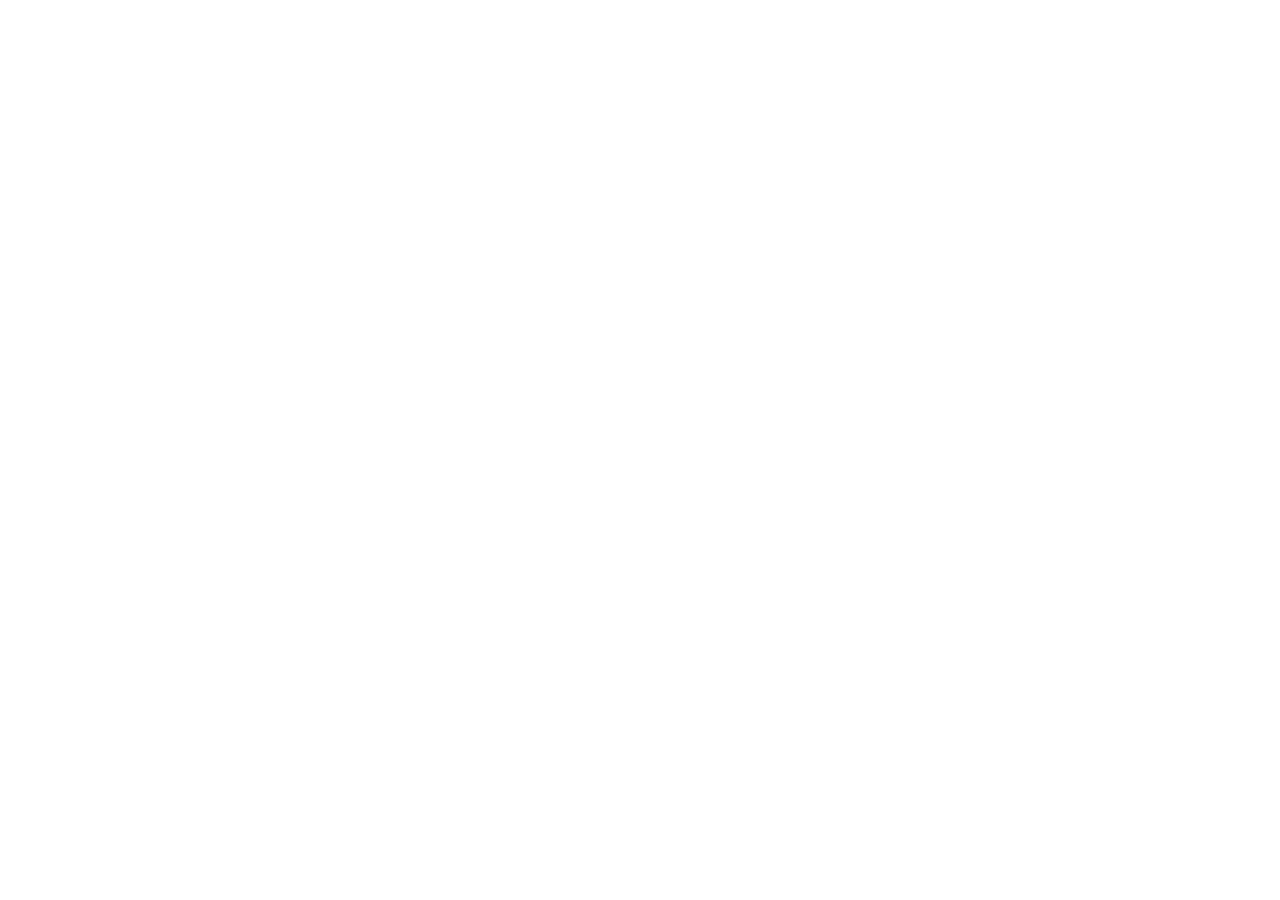
==== index.html @ 5520abc9 "set up files" ====
<!doctype html>
<html lang="en">
	<head>
		<meta charset="UTF-8" />
		<meta name="viewport" content="width=device-width, initial-scale=1.0" />
		<title>Bella Cucina - Pasta & Pizza</title>
		<link rel="stylesheet" href="./styles.css" />
	</head>

	<body>
		<header>
			<nav></nav>
		</header>

		<main></main>

		<footer></footer>

		<script src="./main.js"></script>
	</body>
</html>
---- styles.css ----
@font-face {
	font-family: fa;
	src: url();
}

:root {
	--primary-color: #000;
	--secondary-color: #fff;
	--accent-color: #f5f5ff;
}

* {
	scroll-behavior: smooth;
}

body {
}

nav {
	display: flex;
	justify-content: space-between;
	align-items: center;
	padding: 1rem 3rem;
}
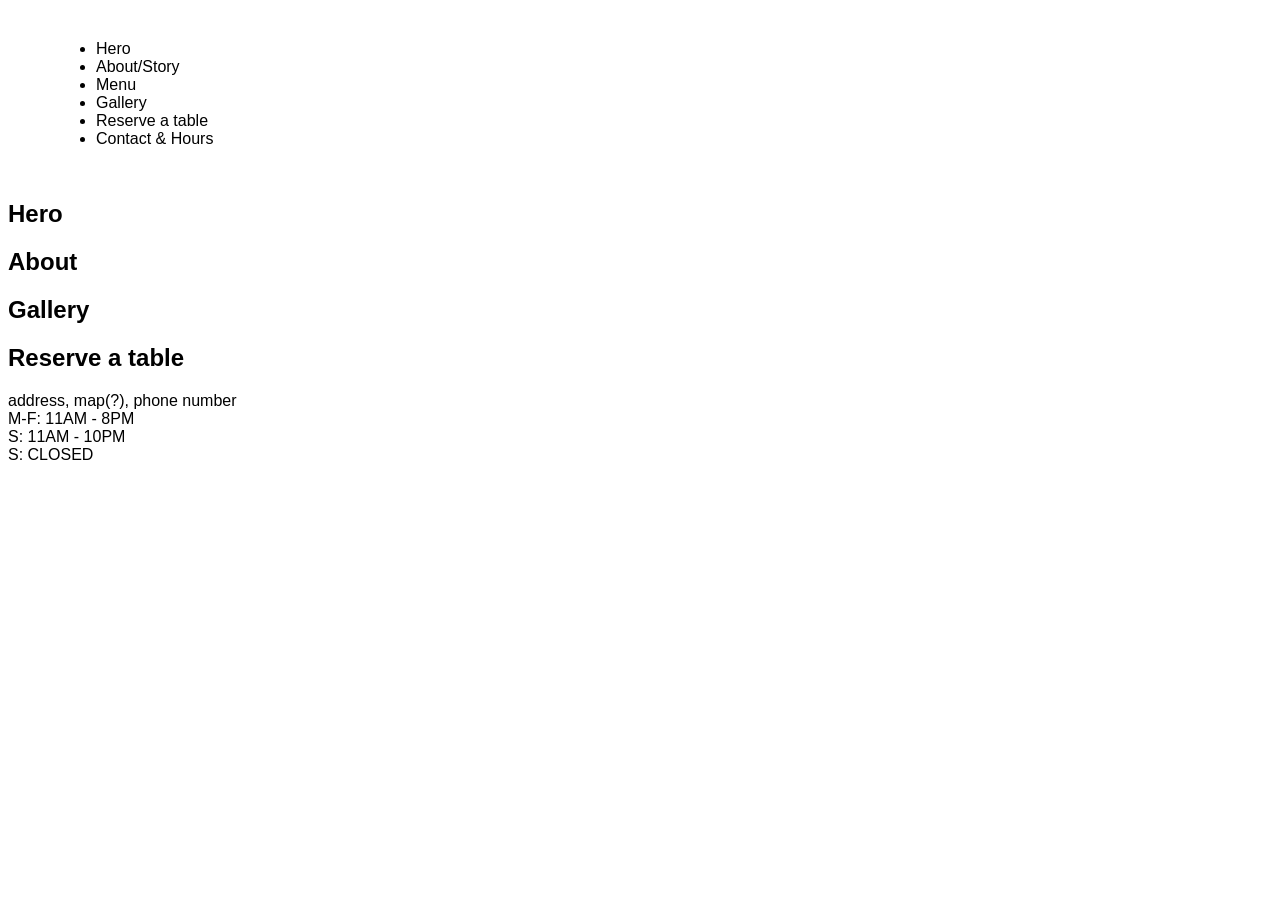
==== commit 0ec6b509: "html skeleton" ====
--- a/index.html
+++ b/index.html
@@ -3,18 +3,36 @@
 	<head>
 		<meta charset="UTF-8" />
 		<meta name="viewport" content="width=device-width, initial-scale=1.0" />
-		<title>Bella Cucina - Pasta & Pizza</title>
+		<title>Bella Cucina - Italian for Family</title>
 		<link rel="stylesheet" href="./styles.css" />
 	</head>
 
 	<body>
 		<header>
-			<nav></nav>
+			<nav>
+				<ul>
+					<li>Hero</li>
+					<li>About/Story</li>
+					<li>Menu</li>
+					<li>Gallery</li>
+					<li>Reserve a table</li>
+					<li>Contact & Hours</li>
+				</ul>
+			</nav>
 		</header>
 
-		<main></main>
+		<main>
+			<div id="hero"><h2>Hero</h2></div>
+			<div id="about"><h2>About</h2></div>
+			<div id="gallery"><h2>Gallery</h2></div>
+			<div id="reservation"><h2>Reserve a table</h2></div>
+		</main>
 
-		<footer></footer>
+		<footer>
+			<div id="contact">address, map(?), phone number</div>
+			<div id="hours">M-F: 11AM - 8PM<br />S: 11AM - 10PM<br />S: CLOSED</div>
+			<div id="social-media"></div>
+		</footer>
 
 		<script src="./main.js"></script>
 	</body>
--- a/styles.css
+++ b/styles.css
@@ -1,6 +1,7 @@
 @font-face {
-	font-family: fa;
-	src: url();
+	font-family: 'Nunito';
+	src: url('https://fonts.googleapis.com/css2?family=Nunito:wght@400;600;700&family=Playfair+Display:wght@700&display=swap')
+		format('woff2');
 }
 
 :root {
@@ -14,6 +15,8 @@
 }
 
 body {
+	height: 100vh;
+	font-family: 'Nunito', sans-serif;
 }
 
 nav {
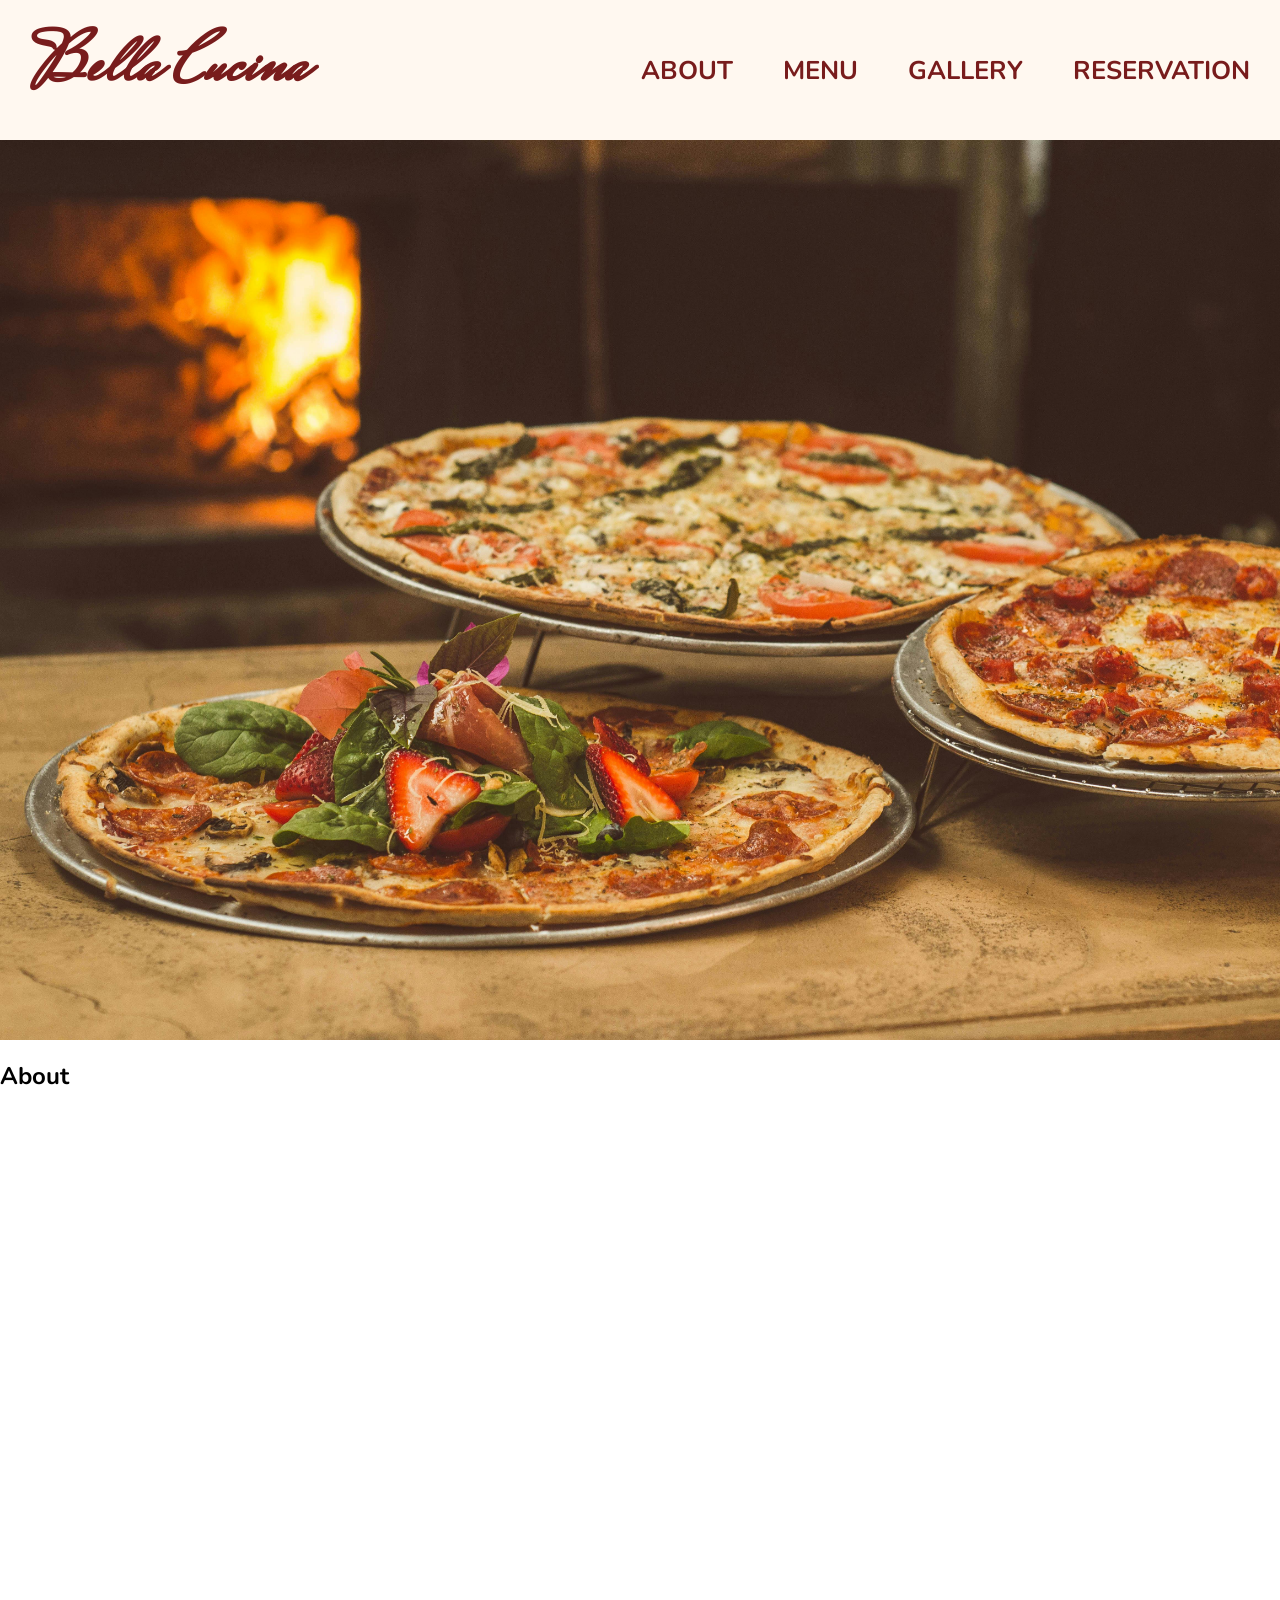
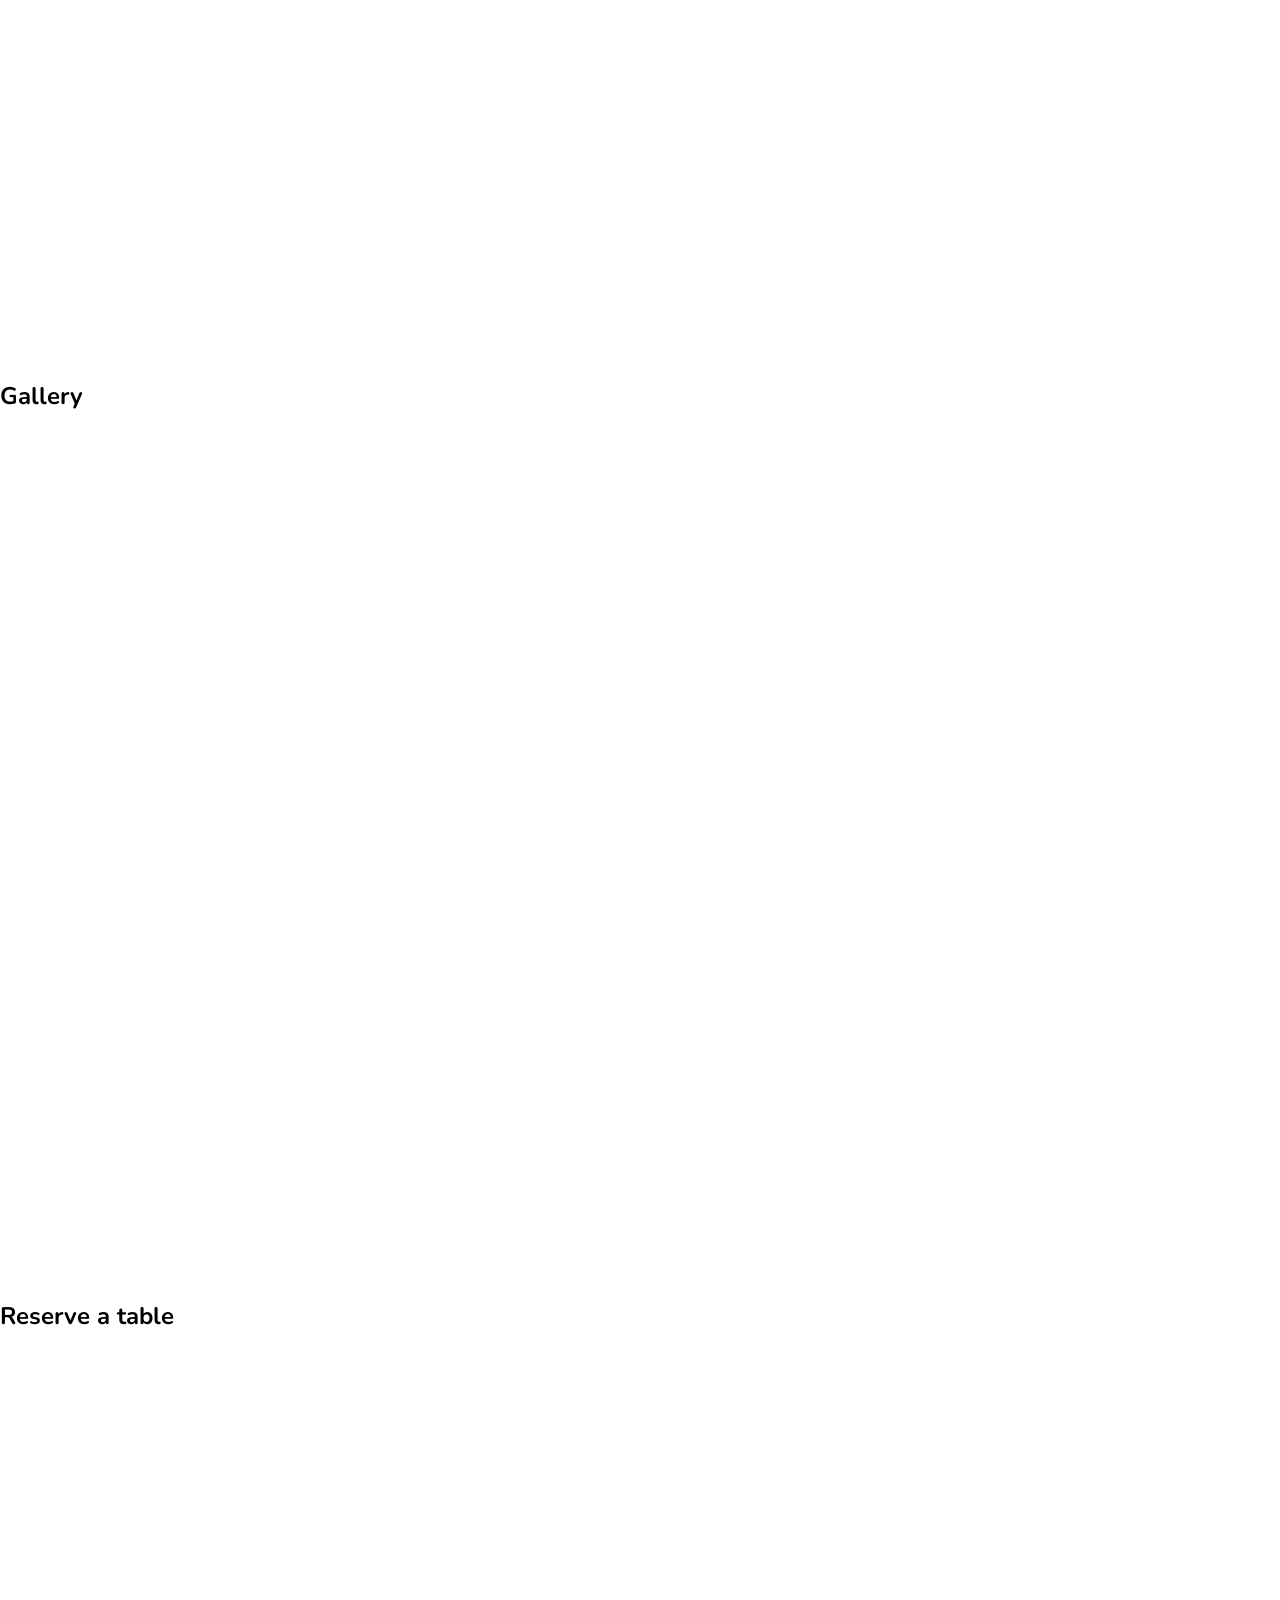
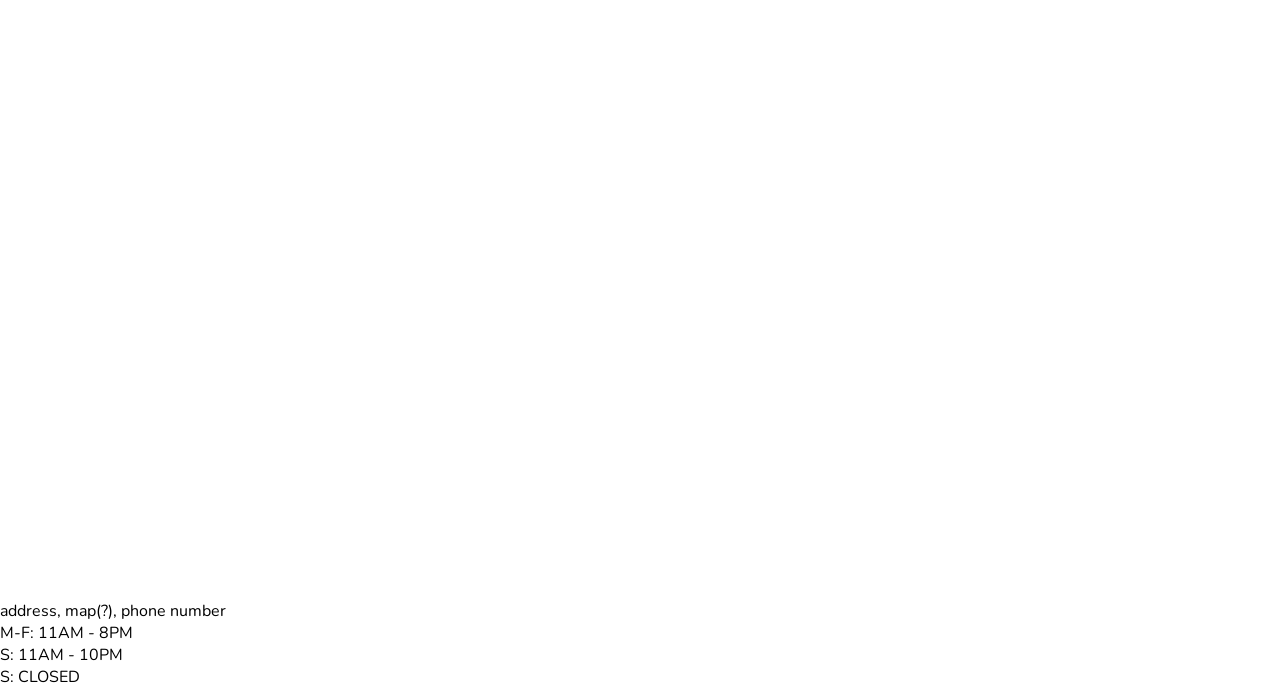
==== commit 8aad0b53: "nav bar done" ====
--- a/index.html
+++ b/index.html
@@ -5,27 +5,33 @@
 		<meta name="viewport" content="width=device-width, initial-scale=1.0" />
 		<title>Bella Cucina - Italian for Family</title>
 		<link rel="stylesheet" href="./styles.css" />
+		<style>
+			@import url('https://fonts.googleapis.com/css2?family=Mrs+Saint+Delafield&family=Nunito:ital,wght@0,200..1000;1,200..1000&family=Open+Sans:ital,wght@0,300..800;1,300..800&display=swap');
+		</style>
 	</head>
 
 	<body>
 		<header>
 			<nav>
-				<ul>
-					<li>Hero</li>
-					<li>About/Story</li>
-					<li>Menu</li>
-					<li>Gallery</li>
-					<li>Reserve a table</li>
-					<li>Contact & Hours</li>
+				<div class="nav-logo">
+					<!-- <img src="" alt="Bella Cucina" /> -->
+					Bella Cucina
+				</div>
+				<ul class="nav-links">
+					<li><a href="#about">About</a></li>
+					<li><a href="/menu.html">Menu</a></li>
+					<li><a href="#gallery">Gallery</a></li>
+					<li><a href="#reservation">Reservation</a></li>
+					<!-- <li><a href="#contact">(123) 123-1234</a></li> -->
 				</ul>
 			</nav>
 		</header>
 
 		<main>
-			<div id="hero"><h2>Hero</h2></div>
-			<div id="about"><h2>About</h2></div>
-			<div id="gallery"><h2>Gallery</h2></div>
-			<div id="reservation"><h2>Reserve a table</h2></div>
+			<section id="hero"></section>
+			<section id="about"><h2>About</h2></section>
+			<section id="gallery"><h2>Gallery</h2></section>
+			<section id="reservation"><h2>Reserve a table</h2></section>
 		</main>
 
 		<footer>
--- a/styles.css
+++ b/styles.css
@@ -1,13 +1,19 @@
-@font-face {
+/* @font-face {
 	font-family: 'Nunito';
 	src: url('https://fonts.googleapis.com/css2?family=Nunito:wght@400;600;700&family=Playfair+Display:wght@700&display=swap')
 		format('woff2');
-}
+} */
+
+/* @font-face {
+	font-family: 'Mrs Saint Delafield';
+	src: url('https://fonts.googleapis.com/css2?family=Mrs+Saint+Delafield')
+		format('woff2');
+} */
 
 :root {
-	--primary-color: #000;
-	--secondary-color: #fff;
-	--accent-color: #f5f5ff;
+	--primary-color: #781c1c;
+	--secondary-color: #fff8f0;
+	--accent-color: #;
 }
 
 * {
@@ -15,13 +21,55 @@
 }
 
 body {
-	height: 100vh;
+	/* height: 100vh; */
 	font-family: 'Nunito', sans-serif;
+	margin: 0;
+}
+
+header {
+	position: sticky;
+	top: 0;
+	z-index: 1000;
 }
 
 nav {
-	display: flex;
-	justify-content: space-between;
+	display: grid;
+	grid-template-columns: 30% 70%;
 	align-items: center;
-	padding: 1rem 3rem;
+	background: var(--secondary-color);
+	font-size: 1.6rem;
+	font-weight: bold;
+	padding: 15px 30px;
+
+	.nav-logo {
+		font-family: 'Mrs Saint Delafield', cursive;
+		font-weight: 400;
+		font-size: 4.5rem;
+		color: var(--primary-color);
+		font-weight: 700;
+	}
+
+	.nav-links {
+		display: flex;
+		justify-content: end;
+		column-gap: 50px;
+		align-items: center;
+		list-style: none;
+		text-transform: uppercase;
+
+		a {
+			text-decoration: none;
+			color: var(--primary-color);
+		}
+	}
 }
+
+section {
+	height: 100vh;
+}
+
+#hero {
+	background-image: url(./assets/images/home-4.jpg);
+	background-size: cover;
+	background-repeat: no-repeat;
+}
